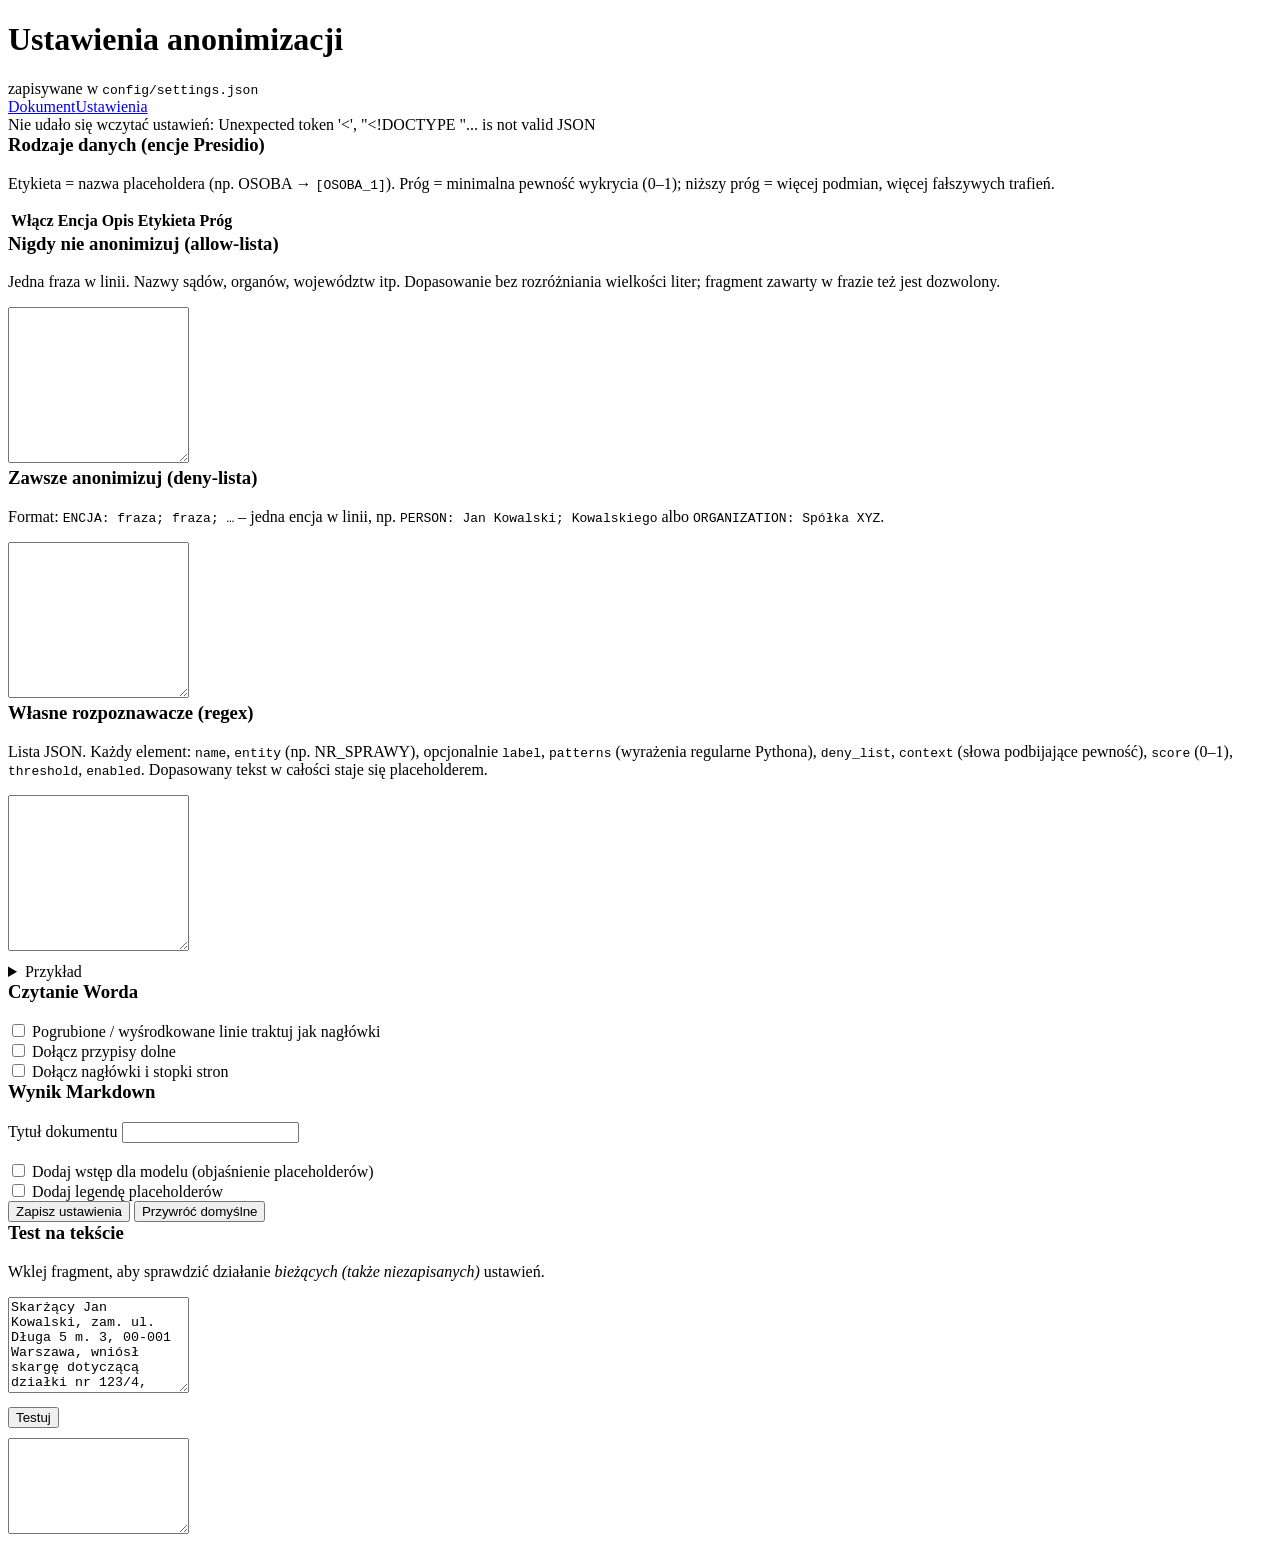
==== app/static/settings.html @ 7a2210eb "Aplikacja lokalna: anonimizacja .docx → Markdown (Presidio, spaCy PL) - FastAPI + UI (upload .docx, " ====
<!doctype html>
<html lang="pl">
<head>
<meta charset="utf-8">
<meta name="viewport" content="width=device-width, initial-scale=1">
<title>Ustawienia anonimizacji</title>
<link rel="stylesheet" href="/static/style.css">
</head>
<body>
<header>
  <h1>Ustawienia anonimizacji</h1>
  <span class="muted">zapisywane w <code>config/settings.json</code></span>
  <nav style="margin-left:auto"><a href="/">Dokument</a><a href="/settings">Ustawienia</a></nav>
</header>
<main>
  <div id="msg"></div>
  <div class="card">
    <h3 style="margin-top:0">Rodzaje danych (encje Presidio)</h3>
    <p class="muted">Etykieta = nazwa placeholdera (np. OSOBA → <code>[OSOBA_1]</code>). Próg = minimalna pewność wykrycia (0–1); niższy próg = więcej podmian, więcej fałszywych trafień.</p>
    <table id="ents"><thead><tr><th>Włącz</th><th>Encja</th><th>Opis</th><th>Etykieta</th><th>Próg</th></tr></thead><tbody></tbody></table>
  </div>

  <div class="grid">
    <div class="card">
      <h3 style="margin-top:0">Nigdy nie anonimizuj (allow-lista)</h3>
      <p class="muted">Jedna fraza w linii. Nazwy sądów, organów, województw itp. Dopasowanie bez rozróżniania wielkości liter; fragment zawarty w frazie też jest dozwolony.</p>
      <textarea id="allow" rows="10"></textarea>
    </div>
    <div class="card">
      <h3 style="margin-top:0">Zawsze anonimizuj (deny-lista)</h3>
      <p class="muted">Format: <code>ENCJA: fraza; fraza; …</code> – jedna encja w linii, np. <code>PERSON: Jan Kowalski; Kowalskiego</code> albo <code>ORGANIZATION: Spółka XYZ</code>.</p>
      <textarea id="deny" rows="10"></textarea>
    </div>
  </div>

  <div class="card">
    <h3 style="margin-top:0">Własne rozpoznawacze (regex)</h3>
    <p class="muted">Lista JSON. Każdy element: <code>name</code>, <code>entity</code> (np. NR_SPRAWY), opcjonalnie <code>label</code>, <code>patterns</code> (wyrażenia regularne Pythona), <code>deny_list</code>, <code>context</code> (słowa podbijające pewność), <code>score</code> (0–1), <code>threshold</code>, <code>enabled</code>. Dopasowany tekst w całości staje się placeholderem.</p>
    <textarea id="custom" rows="10" spellcheck="false"></textarea>
    <details style="margin-top:8px"><summary class="muted">Przykład</summary>
<pre class="muted">[
  {"name": "nr decyzji", "entity": "NR_DECYZJI", "label": "DECYZJA",
   "patterns": ["\\b[A-Z]{1,4}-[A-Z]{1,4}\\.\\d{3,5}\\.\\d{1,4}\\.\\d{4}\\b"], "score": 0.7}
]</pre></details>
  </div>

  <div class="grid">
    <div class="card">
      <h3 style="margin-top:0">Czytanie Worda</h3>
      <label class="chk"><input type="checkbox" id="d_bold"> Pogrubione / wyśrodkowane linie traktuj jak nagłówki</label><br>
      <label class="chk"><input type="checkbox" id="d_foot"> Dołącz przypisy dolne</label><br>
      <label class="chk"><input type="checkbox" id="d_hf"> Dołącz nagłówki i stopki stron</label>
    </div>
    <div class="card">
      <h3 style="margin-top:0">Wynik Markdown</h3>
      <label>Tytuł dokumentu <input type="text" id="o_title"></label><br><br>
      <label class="chk"><input type="checkbox" id="o_intro"> Dodaj wstęp dla modelu (objaśnienie placeholderów)</label><br>
      <label class="chk"><input type="checkbox" id="o_legend"> Dodaj legendę placeholderów</label>
    </div>
  </div>

  <div class="card">
    <div class="row">
      <button class="primary" id="save">Zapisz ustawienia</button>
      <button id="reset">Przywróć domyślne</button>
      <span class="muted" id="status"></span>
    </div>
  </div>

  <div class="card">
    <h3 style="margin-top:0">Test na tekście</h3>
    <p class="muted">Wklej fragment, aby sprawdzić działanie <em>bieżących (także niezapisanych)</em> ustawień.</p>
    <textarea id="t_in" rows="6">Skarżący Jan Kowalski, zam. ul. Długa 5 m. 3, 00-001 Warszawa, wniósł skargę dotyczącą działki nr 123/4, obręb Mokotów, KW WA1M/00123456/7. Pełnomocnikiem Jana Kowalskiego jest adw. Anna Nowak (tel. 601 234 567).</textarea>
    <div class="row" style="margin:10px 0"><button id="t_go">Testuj</button></div>
    <textarea id="t_out" rows="6" readonly></textarea>
    <table id="t_map" style="margin-top:10px"><tbody></tbody></table>
  </div>
</main>
<script>
const $ = s => document.querySelector(s);
let S = null, NAMES = {};
function show(kind, text) { const m = $('#msg'); m.className = kind ? 'msg ' + kind : ''; m.textContent = text; }
async function load() {
  const j = await (await fetch('/api/settings')).json();
  S = j.settings; NAMES = j.entity_names; fill();
}
function fill() {
  const tb = $('#ents tbody'); tb.innerHTML = '';
  for (const [ent, cfg] of Object.entries(S.entities)) {
    const tr = document.createElement('tr'); tr.className = 'ent-row'; tr.dataset.ent = ent;
    tr.innerHTML = `<td><input type="checkbox" class="en"></td><td><code></code></td><td class="muted"></td><td><input type="text" class="lb"></td><td><input type="number" class="th" min="0" max="1" step="0.05"></td>`;
    tr.querySelector('.en').checked = cfg.enabled; tr.querySelector('code').textContent = ent;
    tr.children[2].textContent = NAMES[ent] || ''; tr.querySelector('.lb').value = cfg.label; tr.querySelector('.th').value = cfg.threshold;
    tb.appendChild(tr);
  }
  $('#allow').value = S.allow_list.join('\n');
  $('#deny').value = Object.entries(S.deny_list).map(([k, v]) => k + ': ' + v.join('; ')).join('\n');
  $('#custom').value = JSON.stringify(S.custom_recognizers, null, 2);
  $('#d_bold').checked = S.docx.detect_bold_headings; $('#d_foot').checked = S.docx.include_footnotes; $('#d_hf').checked = S.docx.include_headers_footers;
  $('#o_title').value = S.output.title; $('#o_intro').checked = S.output.include_intro; $('#o_legend').checked = S.output.include_legend;
}
function collect() {
  const out = JSON.parse(JSON.stringify(S));
  for (const tr of document.querySelectorAll('#ents tbody tr')) {
    out.entities[tr.dataset.ent] = { enabled: tr.querySelector('.en').checked, label: tr.querySelector('.lb').value.trim(), threshold: parseFloat(tr.querySelector('.th').value) || 0 };
  }
  out.allow_list = $('#allow').value.split('\n').map(s => s.trim()).filter(Boolean);
  out.deny_list = {};
  for (const line of $('#deny').value.split('\n')) {
    const i = line.indexOf(':'); if (i < 0) continue;
    const ent = line.slice(0, i).trim().toUpperCase().replace(/\s+/g, '_'); const vals = line.slice(i + 1).split(';').map(s => s.trim()).filter(Boolean);
    if (ent && vals.length) out.deny_list[ent] = vals;
  }
  out.custom_recognizers = JSON.parse($('#custom').value || '[]');
  out.docx = { detect_bold_headings: $('#d_bold').checked, include_footnotes: $('#d_foot').checked, include_headers_footers: $('#d_hf').checked };
  out.output = { title: $('#o_title').value, include_intro: $('#o_intro').checked, include_legend: $('#o_legend').checked };
  return out;
}
async function send(method, url, body) {
  const r = await fetch(url, { method, headers: { 'Content-Type': 'application/json' }, body: body === undefined ? undefined : JSON.stringify(body) });
  const j = await r.json();
  if (!r.ok) throw new Error(typeof j.detail === 'string' ? j.detail : JSON.stringify(j.detail));
  return j;
}
$('#save').addEventListener('click', async () => {
  try { $('#status').textContent = 'Zapisuję…'; const j = await send('PUT', '/api/settings', collect()); S = j.settings; fill(); show('ok', 'Zapisano. Nowe ustawienia obowiązują od następnego dokumentu.'); }
  catch (e) { show('err', 'Błąd: ' + e.message); }
  $('#status').textContent = '';
});
$('#reset').addEventListener('click', async () => {
  if (!confirm('Przywrócić ustawienia domyślne? Twoje zmiany zostaną usunięte.')) return;
  try { const j = await send('POST', '/api/settings/reset'); S = j.settings; fill(); show('ok', 'Przywrócono domyślne.'); } catch (e) { show('err', 'Błąd: ' + e.message); }
});
$('#t_go').addEventListener('click', async () => {
  try {
    $('#status').textContent = 'Testuję…';
    const j = await send('POST', '/api/anonymize-text', { text: $('#t_in').value, settings: collect() });
    $('#t_out').value = j.markdown;
    const tb = $('#t_map tbody'); tb.innerHTML = '';
    for (const m of j.mapping) { const tr = document.createElement('tr'); tr.innerHTML = '<td><span class="ph"></span></td><td></td><td></td>'; tr.children[0].firstChild.textContent = m.placeholder; tr.children[1].textContent = NAMES[m.entity_type] || m.entity_type; tr.children[2].textContent = m.variants.join(' · '); tb.appendChild(tr); }
    show('', '');
  } catch (e) { show('err', 'Błąd: ' + e.message); }
  $('#status').textContent = '';
});
load().catch(e => show('err', 'Nie udało się wczytać ustawień: ' + e.message));
</script>
</body>
</html>
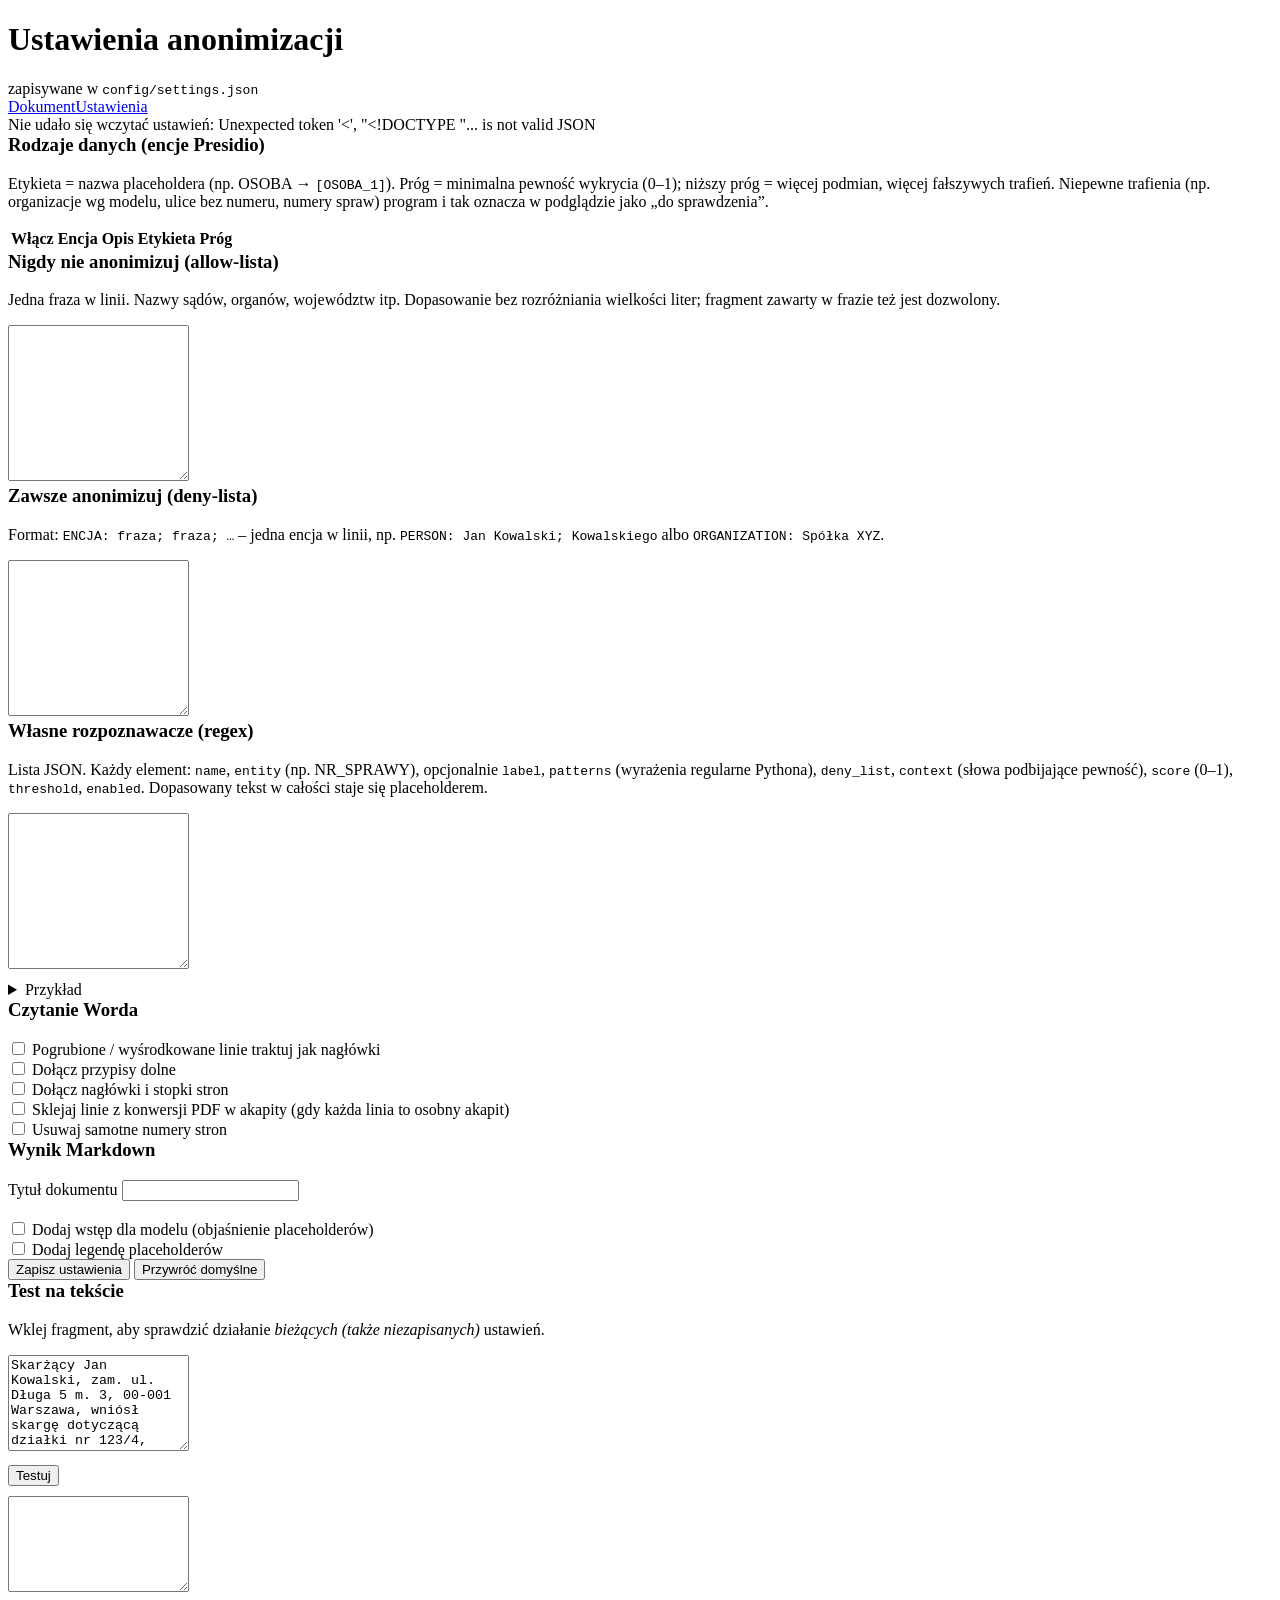
==== commit 81573773: "Ocena pewności, przegląd decyzji, marker, wklejanie tekstu, aktualizator Windows Rozpoznawanie: - sp" ====
--- a/app/static/settings.html
+++ b/app/static/settings.html
@@ -16,7 +16,7 @@
   <div id="msg"></div>
   <div class="card">
     <h3 style="margin-top:0">Rodzaje danych (encje Presidio)</h3>
-    <p class="muted">Etykieta = nazwa placeholdera (np. OSOBA → <code>[OSOBA_1]</code>). Próg = minimalna pewność wykrycia (0–1); niższy próg = więcej podmian, więcej fałszywych trafień.</p>
+    <p class="muted">Etykieta = nazwa placeholdera (np. OSOBA → <code>[OSOBA_1]</code>). Próg = minimalna pewność wykrycia (0–1); niższy próg = więcej podmian, więcej fałszywych trafień. Niepewne trafienia (np. organizacje wg modelu, ulice bez numeru, numery spraw) program i tak oznacza w podglądzie jako „do sprawdzenia”.</p>
     <table id="ents"><thead><tr><th>Włącz</th><th>Encja</th><th>Opis</th><th>Etykieta</th><th>Próg</th></tr></thead><tbody></tbody></table>
   </div>
 
@@ -49,7 +49,9 @@
       <h3 style="margin-top:0">Czytanie Worda</h3>
       <label class="chk"><input type="checkbox" id="d_bold"> Pogrubione / wyśrodkowane linie traktuj jak nagłówki</label><br>
       <label class="chk"><input type="checkbox" id="d_foot"> Dołącz przypisy dolne</label><br>
-      <label class="chk"><input type="checkbox" id="d_hf"> Dołącz nagłówki i stopki stron</label>
+      <label class="chk"><input type="checkbox" id="d_hf"> Dołącz nagłówki i stopki stron</label><br>
+      <label class="chk"><input type="checkbox" id="d_merge"> Sklejaj linie z konwersji PDF w akapity (gdy każda linia to osobny akapit)</label><br>
+      <label class="chk"><input type="checkbox" id="d_pages"> Usuwaj samotne numery stron</label>
     </div>
     <div class="card">
       <h3 style="margin-top:0">Wynik Markdown</h3>
@@ -59,12 +61,11 @@
     </div>
   </div>
 
-  <div class="card">
-    <div class="row">
-      <button class="primary" id="save">Zapisz ustawienia</button>
-      <button id="reset">Przywróć domyślne</button>
-      <span class="muted" id="status"></span>
-    </div>
+  <div class="savebar">
+    <button class="primary savebtn" id="save">Zapisz ustawienia</button>
+    <button id="reset">Przywróć domyślne</button>
+    <span id="savemsg"></span>
+    <span class="muted" id="status"></span>
   </div>
 
   <div class="card">
@@ -79,6 +80,7 @@
 <script>
 const $ = s => document.querySelector(s);
 let S = null, NAMES = {};
+function flash(t, kind) { const f = $('#savemsg'); f.textContent = t; f.className = 'flash ' + kind; clearTimeout(flash.t); flash.t = setTimeout(() => { f.textContent = ''; f.className = ''; }, 4000); }
 function show(kind, text) { const m = $('#msg'); m.className = kind ? 'msg ' + kind : ''; m.textContent = text; }
 async function load() {
   const j = await (await fetch('/api/settings')).json();
@@ -96,7 +98,7 @@
   $('#allow').value = S.allow_list.join('\n');
   $('#deny').value = Object.entries(S.deny_list).map(([k, v]) => k + ': ' + v.join('; ')).join('\n');
   $('#custom').value = JSON.stringify(S.custom_recognizers, null, 2);
-  $('#d_bold').checked = S.docx.detect_bold_headings; $('#d_foot').checked = S.docx.include_footnotes; $('#d_hf').checked = S.docx.include_headers_footers;
+  $('#d_bold').checked = S.docx.detect_bold_headings; $('#d_foot').checked = S.docx.include_footnotes; $('#d_hf').checked = S.docx.include_headers_footers; $('#d_merge').checked = S.docx.merge_wrapped_lines; $('#d_pages').checked = S.docx.drop_page_numbers;
   $('#o_title').value = S.output.title; $('#o_intro').checked = S.output.include_intro; $('#o_legend').checked = S.output.include_legend;
 }
 function collect() {
@@ -112,7 +114,7 @@
     if (ent && vals.length) out.deny_list[ent] = vals;
   }
   out.custom_recognizers = JSON.parse($('#custom').value || '[]');
-  out.docx = { detect_bold_headings: $('#d_bold').checked, include_footnotes: $('#d_foot').checked, include_headers_footers: $('#d_hf').checked };
+  out.docx = { detect_bold_headings: $('#d_bold').checked, include_footnotes: $('#d_foot').checked, include_headers_footers: $('#d_hf').checked, merge_wrapped_lines: $('#d_merge').checked, drop_page_numbers: $('#d_pages').checked };
   out.output = { title: $('#o_title').value, include_intro: $('#o_intro').checked, include_legend: $('#o_legend').checked };
   return out;
 }
@@ -123,8 +125,8 @@
   return j;
 }
 $('#save').addEventListener('click', async () => {
-  try { $('#status').textContent = 'Zapisuję…'; const j = await send('PUT', '/api/settings', collect()); S = j.settings; fill(); show('ok', 'Zapisano. Nowe ustawienia obowiązują od następnego dokumentu.'); }
-  catch (e) { show('err', 'Błąd: ' + e.message); }
+  try { $('#status').textContent = 'Zapisuję…'; const j = await send('PUT', '/api/settings', collect()); S = j.settings; fill(); show('ok', 'Zapisano. Nowe ustawienia obowiązują od następnego dokumentu.'); flash('✓ Zapisano', 'ok'); }
+  catch (e) { show('err', 'Błąd: ' + e.message); flash('Błąd zapisu: ' + e.message, 'err'); }
   $('#status').textContent = '';
 });
 $('#reset').addEventListener('click', async () => {
